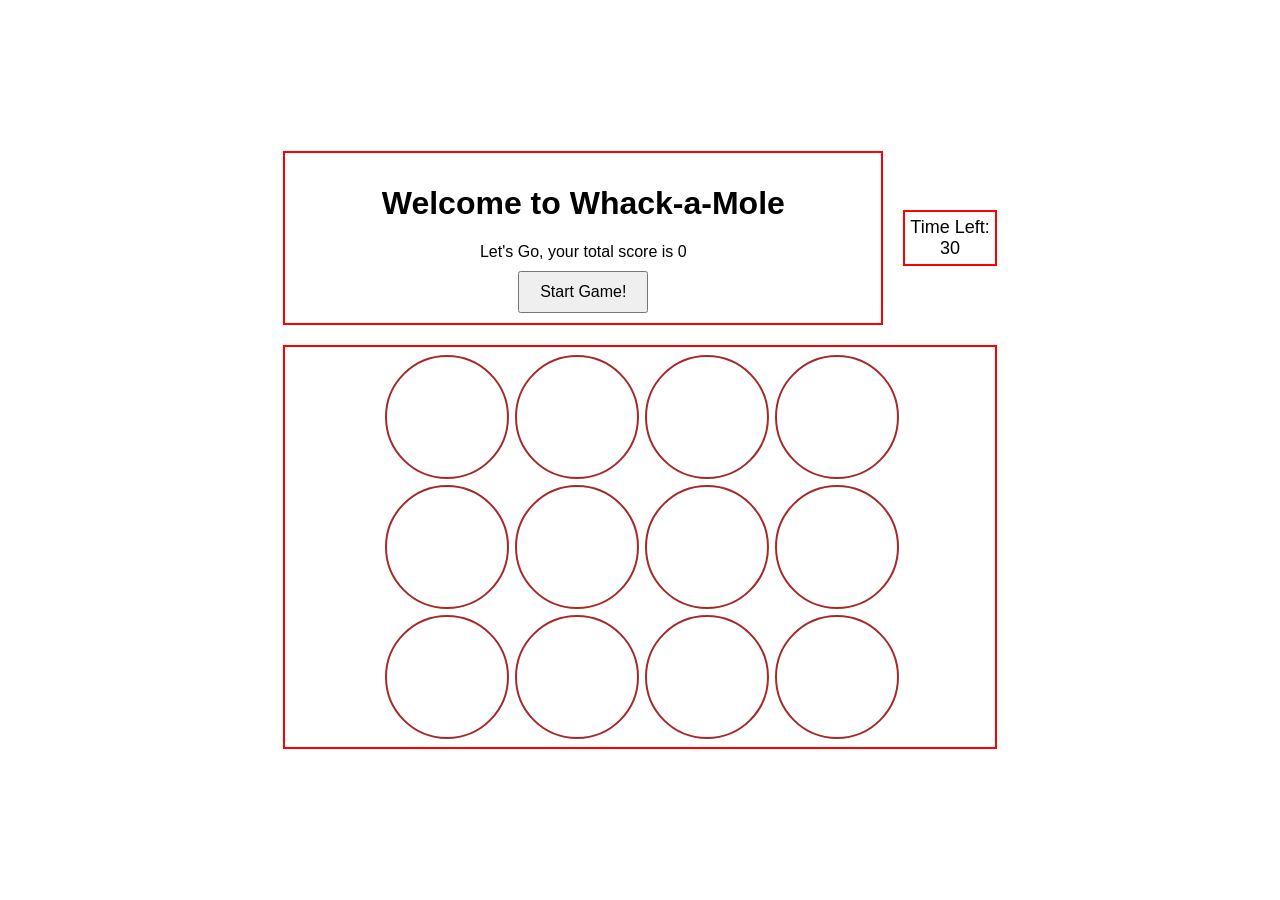
==== index.html @ 89ca94f6 "first commit" ====
<!DOCTYPE html>
<html lang="en">
<head>
    <meta charset="UTF-8">
    <meta name="viewport" content="width=device-width, initial-scale=1.0">
    <title>Whac-a-Mole Game</title>
    <link rel="stylesheet" href="public/css/styles.css">
</head>
<body>
    <div id="app">
        <div class="header-container">
            <!-- Header Part -->
            <header>
                <h1>Welcome to Whack-a-Mole</h1>
                <div id="score-counter">Let's Go, your total score is 0</div>
                <button id="start-button">Start Game!</button>
            </header>

            <!-- Timer adjacent to the header -->
            <div id="timer">Time Left: <br> 30</div>
        </div>
        
        <!-- Game Board Part -->
        <div id="game-board"></div>
    </div>
    <script src="models/gameModel.js"></script>
    <script src="controllers/gameController.js"></script>
    <script src="public/js/view.js"></script>
    <script src="public/js/main.js"></script>
</body>
</html>
---- public/css/styles.css ----
body {
    font-family: Arial, sans-serif;
    display: flex;
    flex-direction: column;
    align-items: center;
    justify-content: center;
    height: 100vh;
    margin: 0;
}

.header-container {
    display: flex;
    align-items: center;
    margin-bottom: 20px; /* Adjust margin as needed */
}

header {
    text-align: center;
    width: 600px;
    border: 2px solid red;
    padding: 10px;
    box-sizing: border-box;
}

#score-counter {
    margin: 10px 0;
}

#start-button {
    padding: 10px 20px;
    font-size: 16px;
}

#timer {
    border: 2px solid red;
    padding: 5px;
    text-align: center;
    font-size: 18px;
    margin-left: 20px; /* Adjust space between header and timer */
}

#game-board {
    display: grid;
    grid-template-columns: repeat(4, 120px);
    grid-template-rows: repeat(3, 120px);
    gap: 10px;
    justify-content: center;
    align-items: center;
    border: 2px solid red;
    padding: 10px;
}

.block {
    width: 120px;
    height: 120px;
    border: 2px solid brown;
    border-radius: 50%;
    display: flex;
    justify-content: center;
    align-items: center;
    position: relative;
}

.mole {
    width: 100%;
    height: 100%;
    display: none;
}

.visible {
    display: block;
}
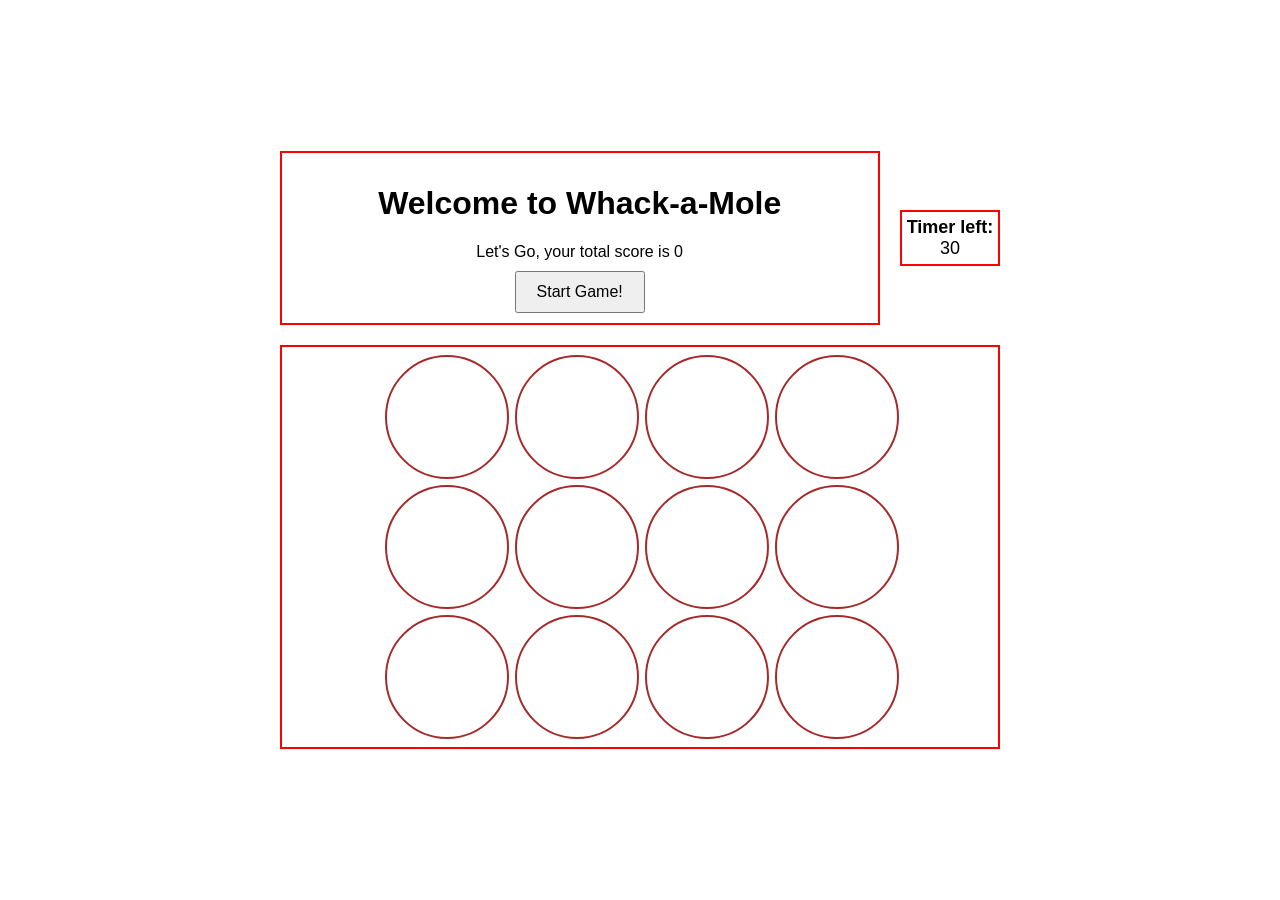
==== commit 26746f9f: "Snakes implemented" ====
--- a/index.html
+++ b/index.html
@@ -17,7 +17,7 @@
             </header>
 
             <!-- Timer adjacent to the header -->
-            <div id="timer">Time Left: <br> 30</div>
+            <div id="timer"><b>Timer left:</b><br>30</div>
         </div>
         
         <!-- Game Board Part -->
--- a/public/css/styles.css
+++ b/public/css/styles.css
@@ -61,10 +61,11 @@
     position: relative;
 }
 
-.mole {
+.mole, .snake {
     width: 100%;
     height: 100%;
     display: none;
+    position: absolute;
 }
 
 .visible {
